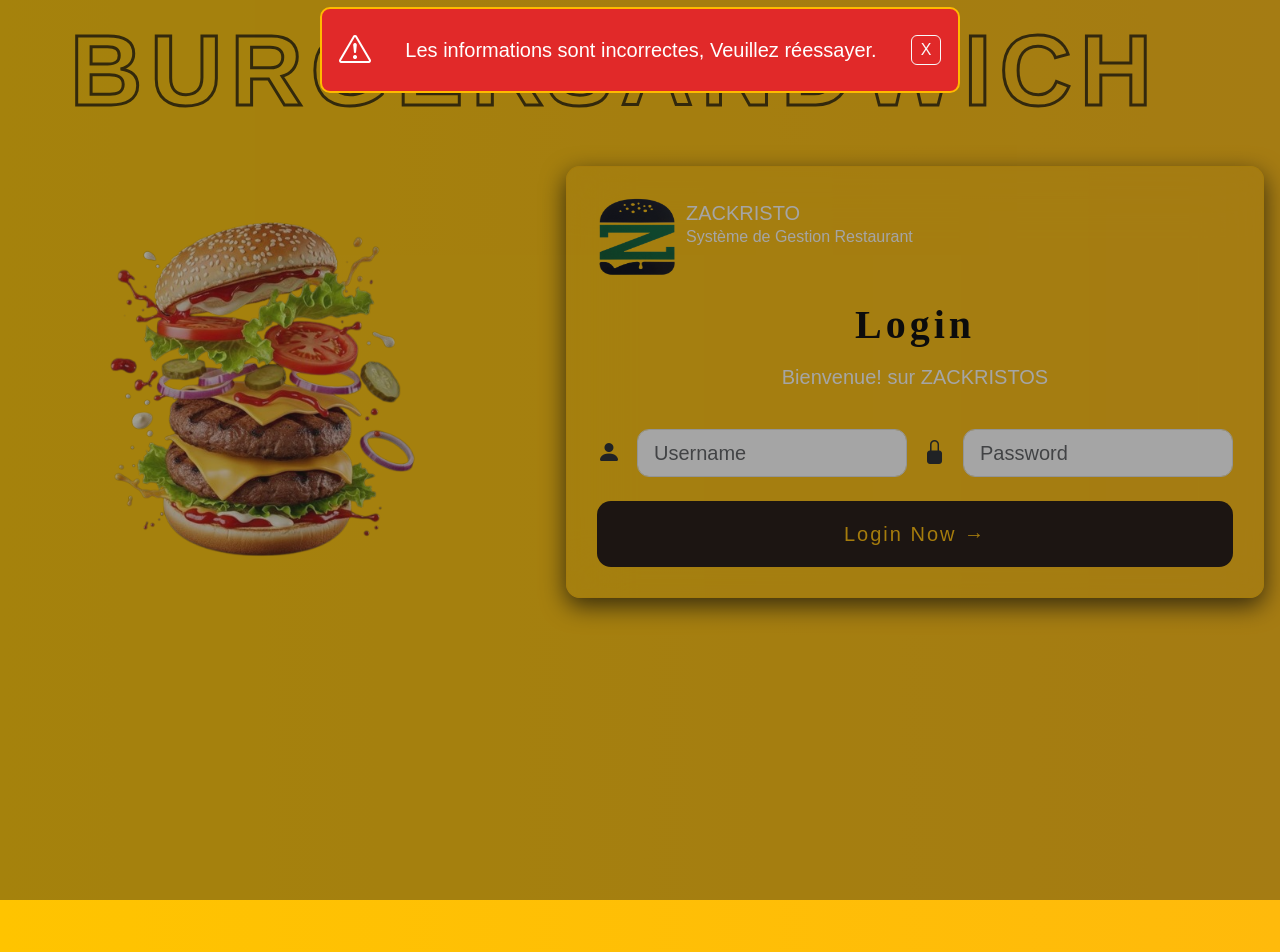
==== index.html @ 2444531e "Fix index page" ====
<!DOCTYPE html>
<html lang="en">

<head>
  <meta charset="UTF-8">
  <meta name="viewport" content="width=device-width, initial-scale=1.0">
  <title>ZACKRISTOS-Login</title>

  <link href="https://cdn.jsdelivr.net/npm/bootstrap@5.3.8/dist/css/bootstrap.min.css" rel="stylesheet">
  <link rel="stylesheet" href="https://cdnjs.cloudflare.com/ajax/libs/font-awesome/6.5.0/css/all.min.css">
  <link rel="stylesheet" href="https://cdn.jsdelivr.net/npm/bootstrap-icons@1.11.3/font/bootstrap-icons.css">
  <link rel="icon" href="../IMG/Logo.png">
  <link rel="stylesheet" href="../css/index.css">
</head>

<body class="mx-3 my-1">

  <div class="title-bg">
    <h1 class="berger">BURGER</h1>
    <h1 class="sandwich">SANDWICH</h1>
  </div>

  <div class="d-flex justify-content-between align-items-center mt-5 gap-5 ZKR w-100">

    <div class="d-flex justify-content-center align-items-center  gap-2 w-75">
      <img src="../IMG/bg_logo.png" class="logo" alt="logo">
    </div>

    <div class="cardLOGIN d-flex justify-content-center align-items-center flex-column mt-5  gap-4 w-100">
      <div class="d-flex justify-content-start w-100 align-items-center gap-2">
        <img src="../IMG/Logo_bg_black.png" alt="logo" class="" style="width: 81px; height: 80px;">
        <div class="mb-4">
          <h5 class="m-0">ZACKRISTO</h5>
          <p class="m-0">Système de Gestion Restaurant</p>
        </div>
      </div>
      <div class="d-flex justify-content-center flex-column">
        <h1 class="fw-bold m-0 text-center Title_login">Login</h1>
        <h5 class="m-3">Bienvenue! sur ZACKRISTOS</h5>
      </div>
      <div class="d-flex justify-content-between align-items-center gap-3 w-100">
        <span><i class="bi bi-person-fill fs-4 text-dark"></i></span>
        <input id="inputTEXT" type="text" placeholder="Username" class="form-control form-control-lg" required>
        <span><i class="bi bi-lock-fill fs-4 text-dark"></i></span>
        <input id="inputPSWD" type="password" placeholder="Password" class="form-control form-control-lg" required>
      </div>
      <button type="submit" class="btn-login" onclick="login()">Login Now →</button>
    </div>
  </div>

  <!-- Modal -->
  <div id="errorModal" class="modal">
    <div class="Mdml-cont">
      <i class="bi bi-exclamation-triangle fs-2"></i>
      <h5 class="w-100 mt-2">Les informations sont incorrectes, Veuillez réessayer.</h5>
      <span class="btnFermer d-flex justify-content-center align-items-center btn btn-outline-light"
        onclick="errorModal()">X</span>
    </div>
  </div>

  <script src="../js/login.js"></script>
</body>

</html>
---- css/index.css ----
body {
    background-image: linear-gradient(to right, rgb(255, 196, 0), rgb(255, 186, 11));
    font-family: 'Segoe UI', Tahoma, Geneva, Verdana, sans-serif;
    margin: 0;
    padding: 0;
    color: white;
    min-height: 100vh;
}

.title-bg {
    position: absolute;
    top: 10px;
    left: 0;
    width: 100%;
    height: 150px;
    z-index: 10;
    pointer-events: none;
}

.title-bg h1 {
    font-size: 100px;
    font-weight: 900;
    letter-spacing: 8px;
    margin: 0;
    font-family: Impact, sans-serif;
    opacity: 1;
}

/* BURGER */
.berger {
    position: absolute;
    left: 70px;
    color: transparent;
    -webkit-text-stroke: 3px rgba(0, 0, 0, 0.749);
}

/* SANDWICH */
.sandwich {
    position: absolute;
    right: 120px;
    top: 0;
    color: transparent;
    -webkit-text-stroke: 3px rgba(0, 0, 0, 0.749);
}

/* Main Container */
.ZKR {
    width: 80%;
    margin: 0 auto;
    position: relative;
    z-index: 2;
}

/* Logo */
.logo {
    width: 400px;
    margin-top: 60px;
    margin-left: -20px;
    position: relative;
    top: 70px;
}

/* Card */
.cardLOGIN {
    background: transparent;
    backdrop-filter: blur(30px);
    border: #FFBA00 1px solid;
    padding: 30px;
    border-radius: 14px;
    box-shadow: 0 8px 24px rgba(0, 0, 0, 0.721);
    width: 80%;
    position: relative;
    top: 70px;
}
.Title_login {
    font-family: 'Bebas Neue', cursive;
    letter-spacing: 4px;
    color: black;
}
/* Inputs */
.form-control {
    border-radius: 12px;
}

/* Button */
.btn-login {
    width: 100%;
    padding: 16px;
    background: #1a0f0a;
    color: #FFBA00;
    border: none;
    border-radius: 14px;
    font-family: 'Bebas Neue', sans-serif;
    font-size: 20px;
    letter-spacing: 2px;
    cursor: pointer;
    transition: all 0.25s;
    border: transparent 2px solid;

}

.btn-login:hover {
    background: #FFBA00;
    color: #1a0f0a;
    border: #1a0f0a 2px solid;
    transform: translateY(-2px);
    box-shadow: 0 12px 32px rgba(255, 186, 0, 0.35);
}

/* Modal */
.modal {
    display: block;
    position: fixed;
    z-index: 999;
    left: 0;
    top: 0;
    width: 100%;
    height: 100%;
    background: rgba(30, 30, 30, 0.4);
}

.Mdml-cont {
    background: rgb(225, 41, 41);
    border: #FFBA00 2px solid;
    width: 50%;
    /* height: 220px; */
    padding: 17px;
    border-radius: 10px;
    text-align: center;
    margin: 15% auto;
    animation: fadeIn 0.3s ease;
    position: absolute;
    top: -185px;
    left: 50%;
    transform: translateX(-50%) ;
    display: flex;
    justify-content: space-between;
    align-items: center;

}


.btnFermer {
    float: right;
    width: 30px;
    height: 30px;
    cursor: pointer;
}

@keyframes fadeIn {
    from {
        transform: translateY(-20px);
        opacity: 0;
    }

    to {
        transform: translateY(0);
        opacity: 1;
    }
}
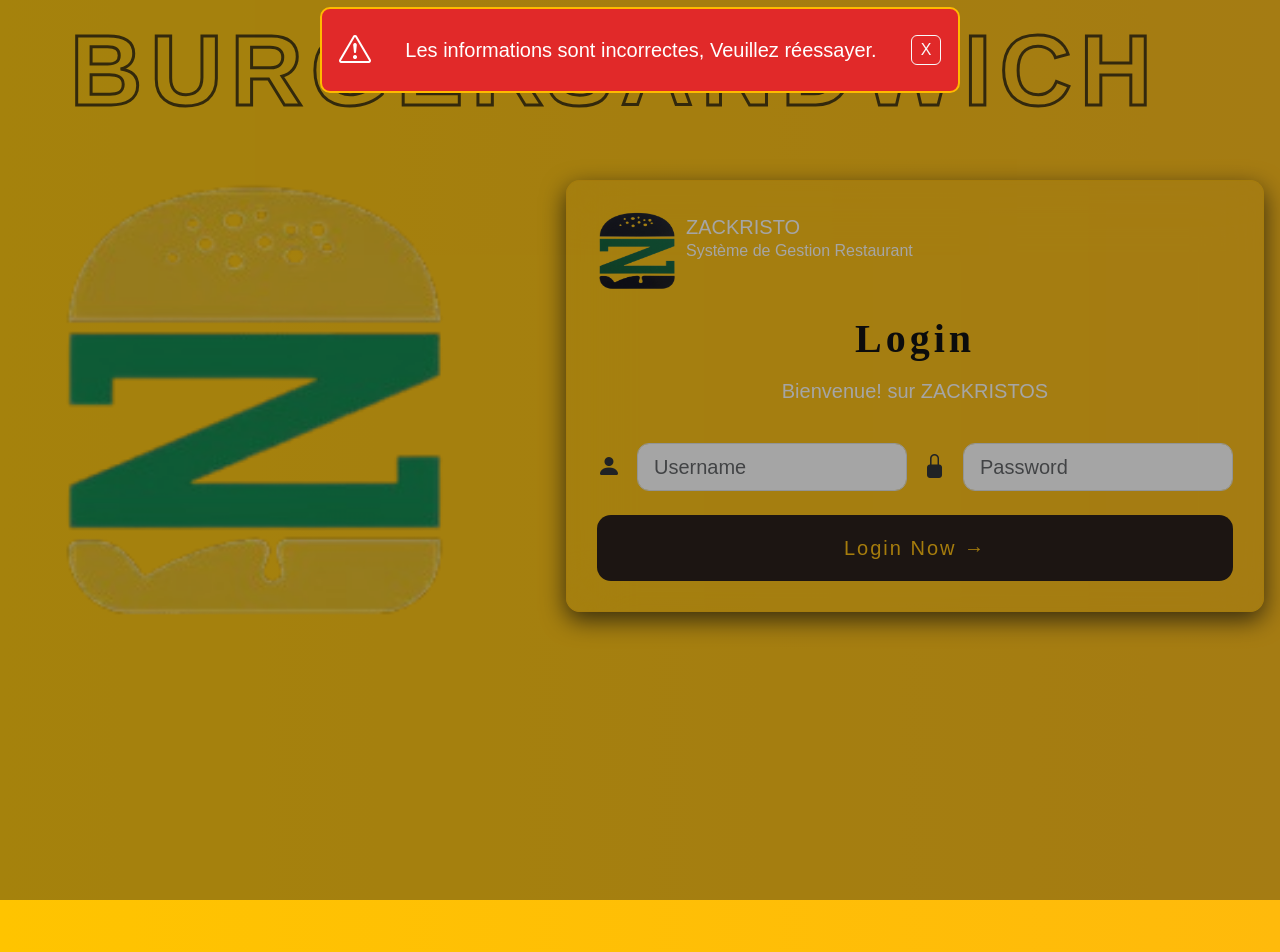
==== commit c6e01623: "Fix paths" ====
--- a/index.html
+++ b/index.html
@@ -9,8 +9,8 @@
   <link href="https://cdn.jsdelivr.net/npm/bootstrap@5.3.8/dist/css/bootstrap.min.css" rel="stylesheet">
   <link rel="stylesheet" href="https://cdnjs.cloudflare.com/ajax/libs/font-awesome/6.5.0/css/all.min.css">
   <link rel="stylesheet" href="https://cdn.jsdelivr.net/npm/bootstrap-icons@1.11.3/font/bootstrap-icons.css">
-  <link rel="icon" href="../IMG/Logo.png">
-  <link rel="stylesheet" href="../css/index.css">
+  <link rel="icon" href="/IMG/Logo.png">
+  <link rel="stylesheet" href="/css/index.css">
 </head>
 
 <body class="mx-3 my-1">
@@ -23,12 +23,12 @@
   <div class="d-flex justify-content-between align-items-center mt-5 gap-5 ZKR w-100">
 
     <div class="d-flex justify-content-center align-items-center  gap-2 w-75">
-      <img src="../IMG/bg_logo.png" class="logo" alt="logo">
+      <img src="/IMG/Logo.png" class="logo" alt="logo">
     </div>
 
     <div class="cardLOGIN d-flex justify-content-center align-items-center flex-column mt-5  gap-4 w-100">
       <div class="d-flex justify-content-start w-100 align-items-center gap-2">
-        <img src="../IMG/Logo_bg_black.png" alt="logo" class="" style="width: 81px; height: 80px;">
+        <img src="/IMG/Logo_bg_black.png" alt="logo" class="" style="width: 81px; height: 80px;">
         <div class="mb-4">
           <h5 class="m-0">ZACKRISTO</h5>
           <p class="m-0">Système de Gestion Restaurant</p>
@@ -57,8 +57,8 @@
         onclick="errorModal()">X</span>
     </div>
   </div>
-
-  <script src="../js/login.js"></script>
+<script src="https://cdn.jsdelivr.net/npm/bootstrap@5.3.8/dist/js/bootstrap.bundle.min.js" integrity="sha384-FKyoEForCGlyvwx9Hj09JcYn3nv7wiPVlz7YYwJrWVcXK/BmnVDxM+D2scQbITxI" crossorigin="anonymous"></script>
+  <script src="/js/login.js"></script>
 </body>
 
 </html>
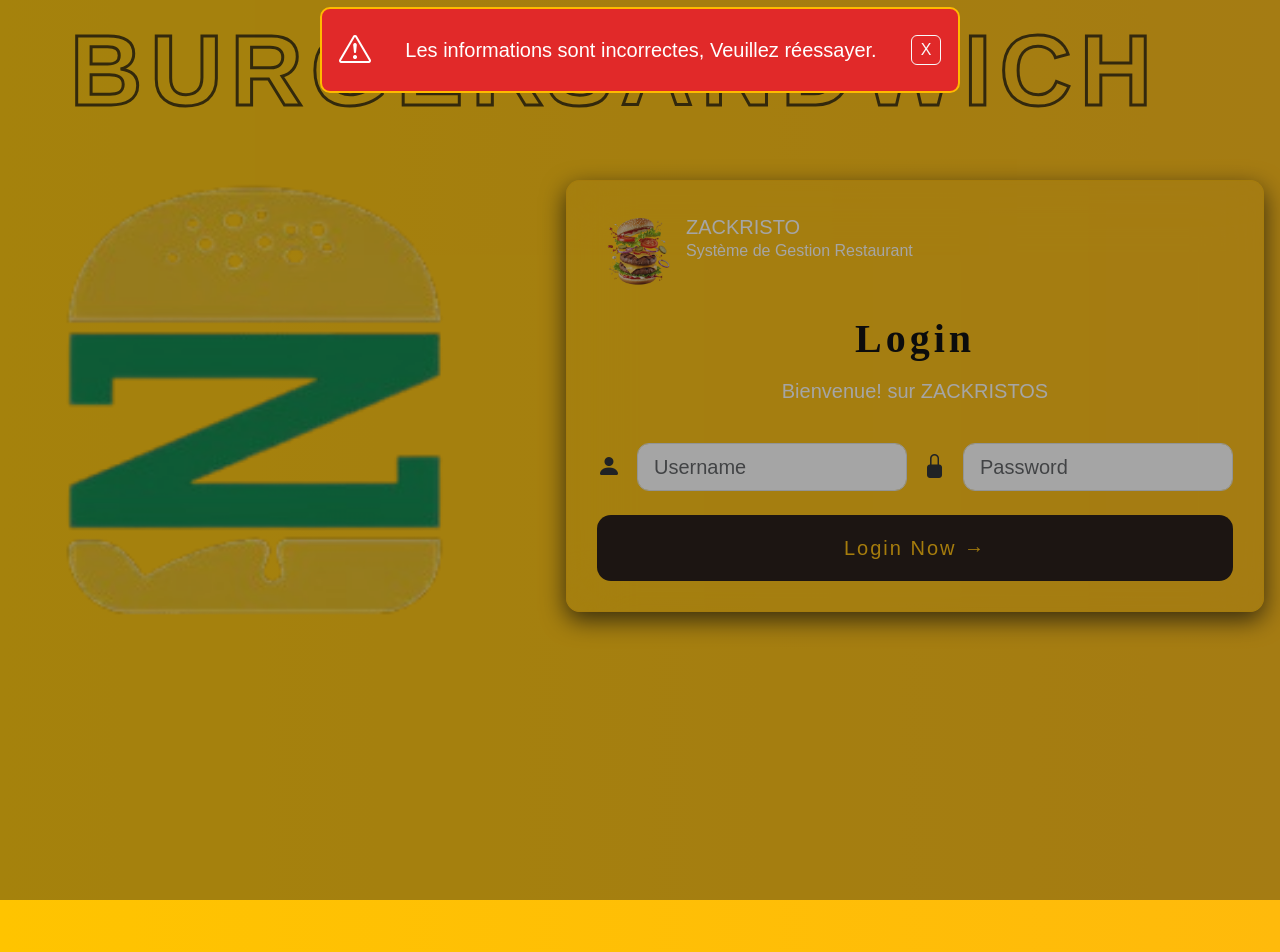
==== commit 96144c17: "update" ====
--- a/index.html
+++ b/index.html
@@ -9,8 +9,8 @@
   <link href="https://cdn.jsdelivr.net/npm/bootstrap@5.3.8/dist/css/bootstrap.min.css" rel="stylesheet">
   <link rel="stylesheet" href="https://cdnjs.cloudflare.com/ajax/libs/font-awesome/6.5.0/css/all.min.css">
   <link rel="stylesheet" href="https://cdn.jsdelivr.net/npm/bootstrap-icons@1.11.3/font/bootstrap-icons.css">
-  <link rel="icon" href="/IMG/Logo.png">
-  <link rel="stylesheet" href="/css/index.css">
+  <link rel="icon" href="IMG/Logo.png">
+  <link rel="stylesheet" href="css/index.css">
 </head>
 
 <body class="mx-3 my-1">
@@ -23,12 +23,12 @@
   <div class="d-flex justify-content-between align-items-center mt-5 gap-5 ZKR w-100">
 
     <div class="d-flex justify-content-center align-items-center  gap-2 w-75">
-      <img src="/IMG/Logo.png" class="logo" alt="logo">
+      <img src="IMG/Logo.png" class="logo" alt="logo">
     </div>
 
     <div class="cardLOGIN d-flex justify-content-center align-items-center flex-column mt-5  gap-4 w-100">
       <div class="d-flex justify-content-start w-100 align-items-center gap-2">
-        <img src="/IMG/Logo_bg_black.png" alt="logo" class="" style="width: 81px; height: 80px;">
+        <img src="IMG/bg_logo.png" alt="logo" class="" style="width: 81px; height: 80px;">
         <div class="mb-4">
           <h5 class="m-0">ZACKRISTO</h5>
           <p class="m-0">Système de Gestion Restaurant</p>
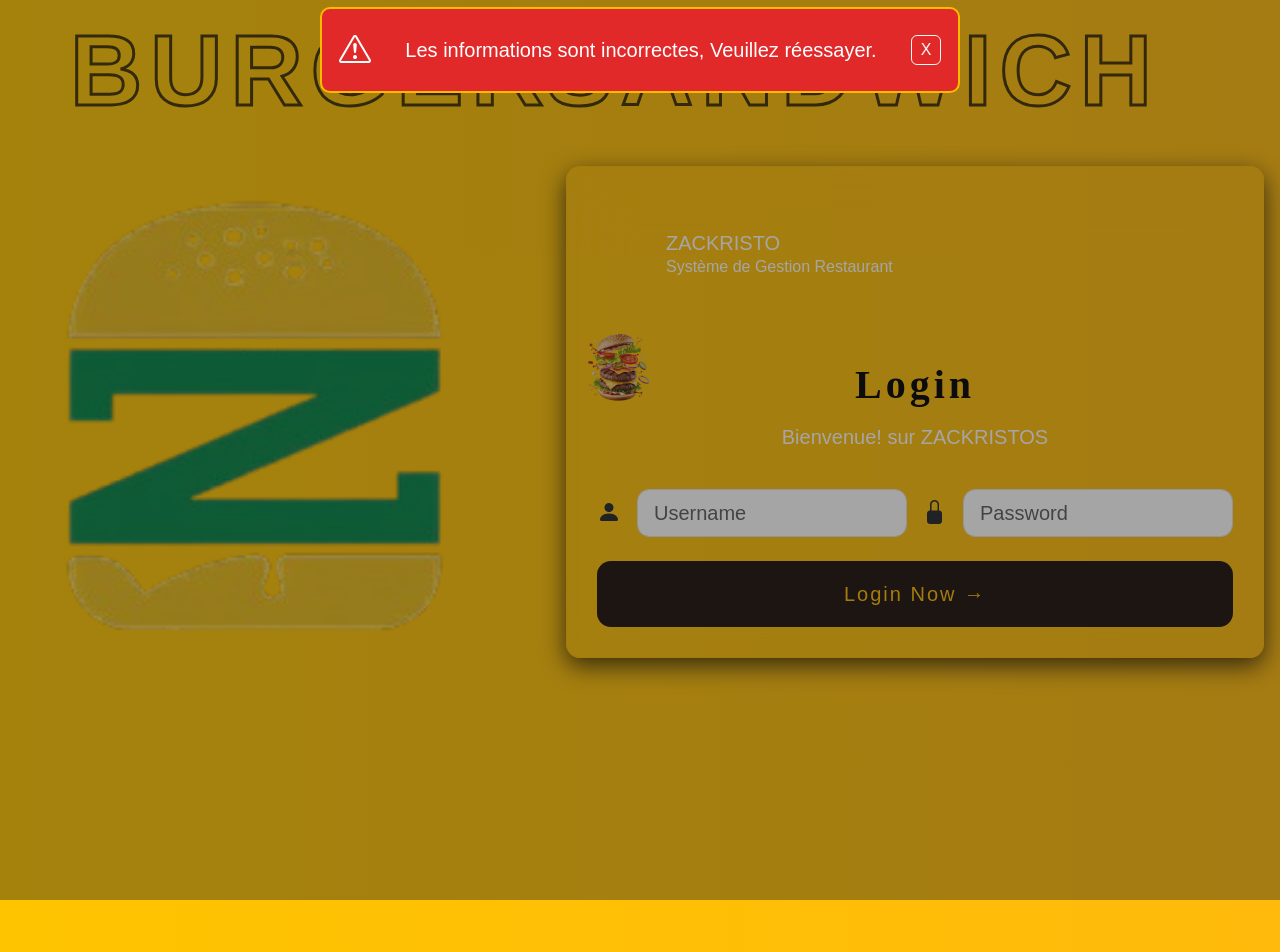
==== commit 64009770: "update" ====
--- a/index.html
+++ b/index.html
@@ -28,7 +28,7 @@
 
     <div class="cardLOGIN d-flex justify-content-center align-items-center flex-column mt-5  gap-4 w-100">
       <div class="d-flex justify-content-start w-100 align-items-center gap-2">
-        <img src="IMG/bg_logo.png" alt="logo" class="" style="width: 81px; height: 80px;">
+        <img src="IMG/bg_logo.png" alt="logo" class="logo" style="width: 81px; height: 80px;">
         <div class="mb-4">
           <h5 class="m-0">ZACKRISTO</h5>
           <p class="m-0">Système de Gestion Restaurant</p>
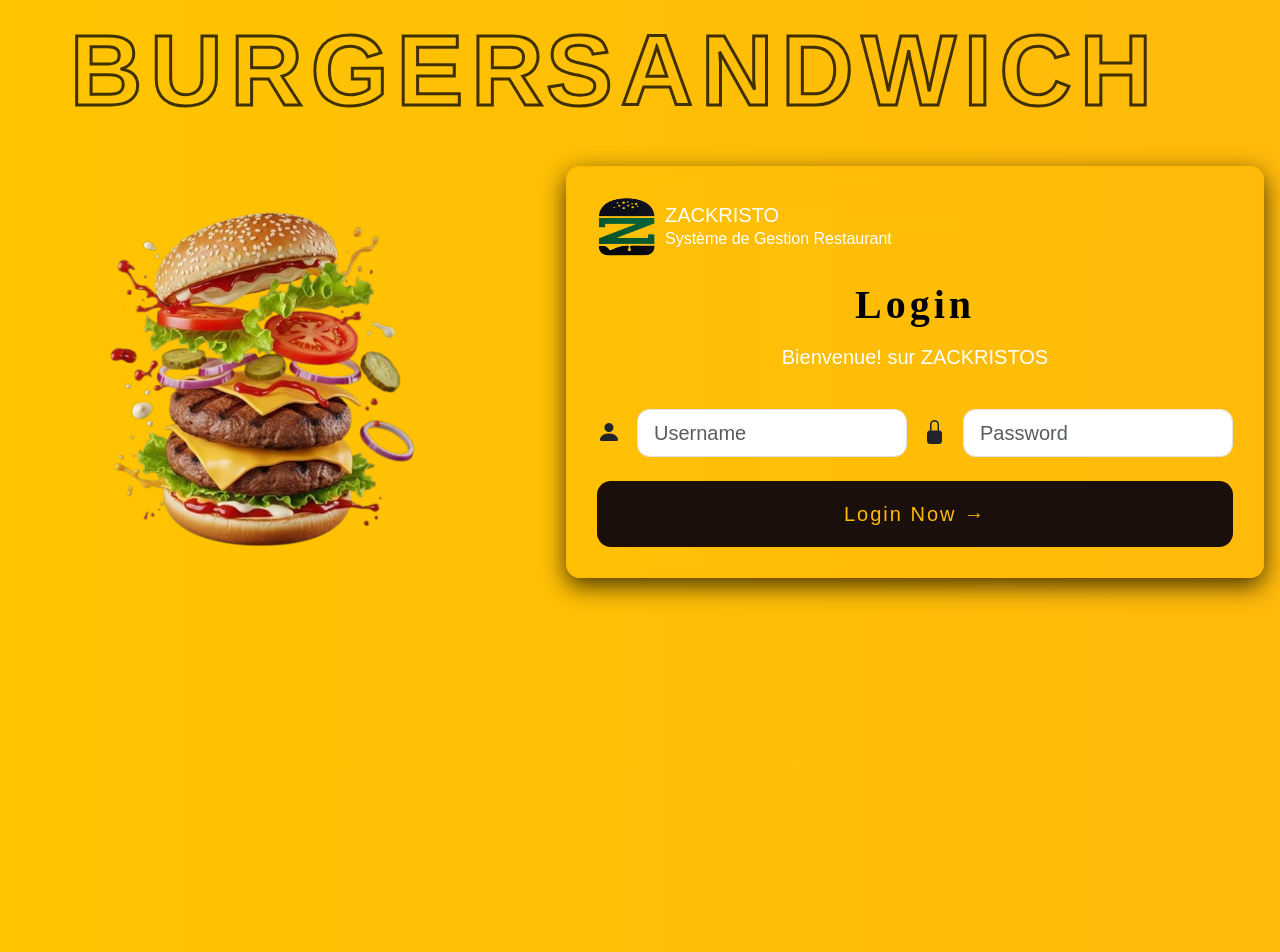
==== commit cbe03688: "update" ====
--- a/index.html
+++ b/index.html
@@ -23,13 +23,13 @@
   <div class="d-flex justify-content-between align-items-center mt-5 gap-5 ZKR w-100">
 
     <div class="d-flex justify-content-center align-items-center  gap-2 w-75">
-      <img src="IMG/Logo.png" class="logo" alt="logo">
+      <img src="IMG/bg_logo.png" class="logo" alt="logo">
     </div>
 
     <div class="cardLOGIN d-flex justify-content-center align-items-center flex-column mt-5  gap-4 w-100">
       <div class="d-flex justify-content-start w-100 align-items-center gap-2">
-        <img src="IMG/bg_logo.png" alt="logo" class="logo" style="width: 81px; height: 80px;">
-        <div class="mb-4">
+        <img src="IMG/Logo_bg_black.png" alt="logo" class="" style="width: 60px; height: 60px;">
+        <div>
           <h5 class="m-0">ZACKRISTO</h5>
           <p class="m-0">Système de Gestion Restaurant</p>
         </div>
@@ -54,11 +54,11 @@
       <i class="bi bi-exclamation-triangle fs-2"></i>
       <h5 class="w-100 mt-2">Les informations sont incorrectes, Veuillez réessayer.</h5>
       <span class="btnFermer d-flex justify-content-center align-items-center btn btn-outline-light"
-        onclick="errorModal()">X</span>
+        onclick="closeModal()">X</span>
     </div>
   </div>
 <script src="https://cdn.jsdelivr.net/npm/bootstrap@5.3.8/dist/js/bootstrap.bundle.min.js" integrity="sha384-FKyoEForCGlyvwx9Hj09JcYn3nv7wiPVlz7YYwJrWVcXK/BmnVDxM+D2scQbITxI" crossorigin="anonymous"></script>
-  <script src="/js/login.js"></script>
+  <script src="js/index.js"></script>
 </body>
 
 </html>
--- a/css/index.css
+++ b/css/index.css
@@ -109,7 +109,7 @@
 
 /* Modal */
 .modal {
-    display: block;
+    display:none;
     position: fixed;
     z-index: 999;
     left: 0;
@@ -123,7 +123,6 @@
     background: rgb(225, 41, 41);
     border: #FFBA00 2px solid;
     width: 50%;
-    /* height: 220px; */
     padding: 17px;
     border-radius: 10px;
     text-align: center;
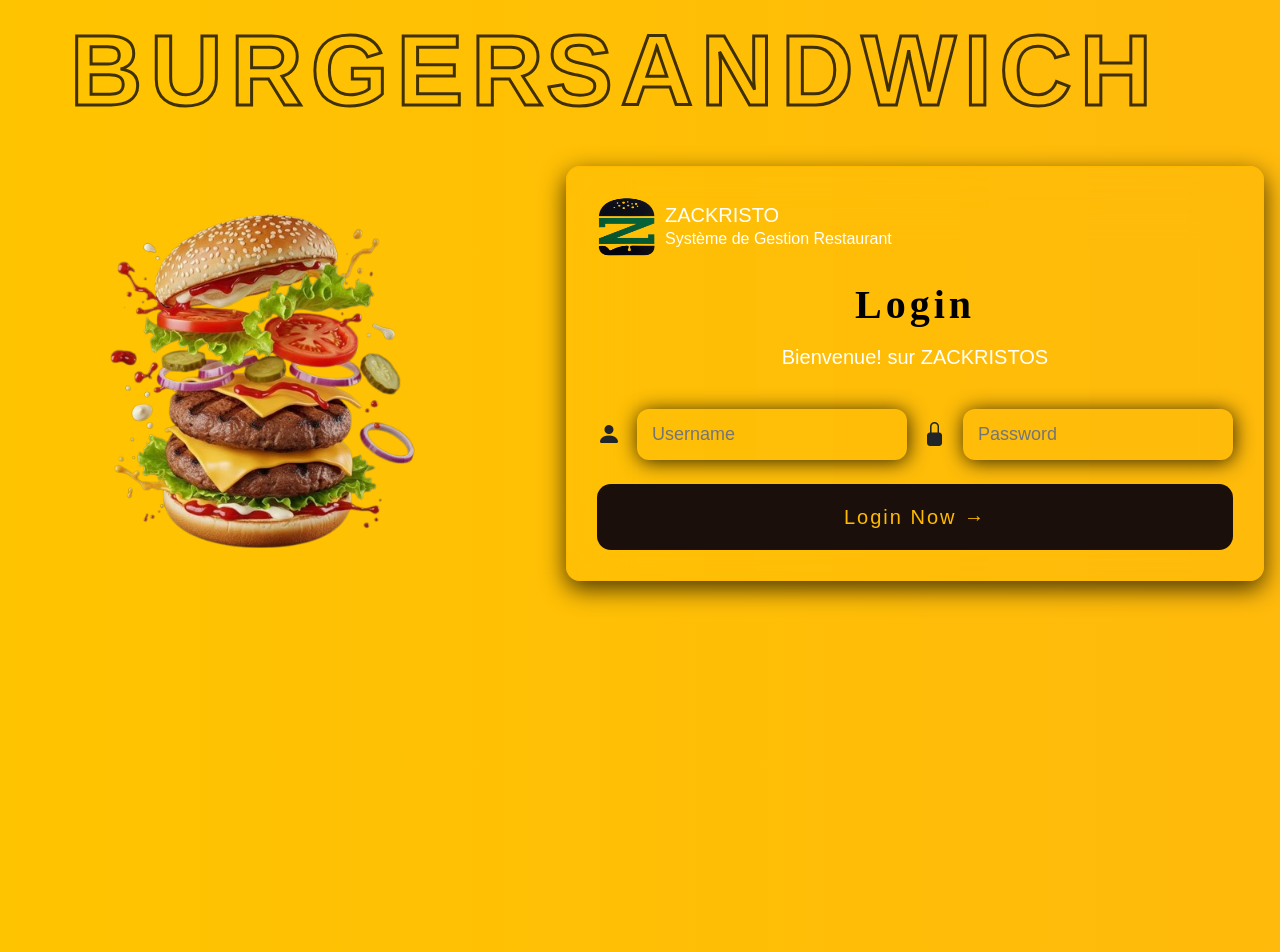
==== commit 6d708f66: "update" ====
--- a/index.html
+++ b/index.html
@@ -40,9 +40,9 @@
       </div>
       <div class="d-flex justify-content-between align-items-center gap-3 w-100">
         <span><i class="bi bi-person-fill fs-4 text-dark"></i></span>
-        <input id="inputTEXT" type="text" placeholder="Username" class="form-control form-control-lg" required>
+        <input id="inputTEXT" type="text" placeholder="Username" class="" required>
         <span><i class="bi bi-lock-fill fs-4 text-dark"></i></span>
-        <input id="inputPSWD" type="password" placeholder="Password" class="form-control form-control-lg" required>
+        <input id="inputPSWD" type="password" placeholder="Password" class="" required>
       </div>
       <button type="submit" class="btn-login" onclick="login()">Login Now →</button>
     </div>
--- a/css/index.css
+++ b/css/index.css
@@ -5,6 +5,7 @@
     padding: 0;
     color: white;
     min-height: 100vh;
+    overflow: hidden;
 }
 
 .title-bg {
@@ -27,6 +28,7 @@
 }
 
 /* BURGER */
+
 .berger {
     position: absolute;
     left: 70px;
@@ -35,6 +37,7 @@
 }
 
 /* SANDWICH */
+
 .sandwich {
     position: absolute;
     right: 120px;
@@ -43,7 +46,7 @@
     -webkit-text-stroke: 3px rgba(0, 0, 0, 0.749);
 }
 
-/* Main Container */
+/*  */
 .ZKR {
     width: 80%;
     margin: 0 auto;
@@ -78,10 +81,18 @@
     color: black;
 }
 /* Inputs */
-.form-control {
+#inputTEXT, #inputPSWD {
+    width: 100%;
+    border: none;
+    outline: none;
+    background: transparent;
+    color: rgb(0, 0, 0);
+    font-size: 18px;
+    box-shadow: 1px 2px 20px #000000cf;
+    padding: 12px 15px;
     border-radius: 12px;
+
 }
-
 /* Button */
 .btn-login {
     width: 100%;
@@ -145,6 +156,19 @@
     height: 30px;
     cursor: pointer;
 }
+/* scrollbar */
+::-webkit-scrollbar {
+    width: 5px;
+}
+
+::-webkit-scrollbar-track {
+    background: transparent;
+}
+
+::-webkit-scrollbar-thumb {
+    background: #3a2a1a;
+    border-radius: 10px;
+}
 
 @keyframes fadeIn {
     from {
